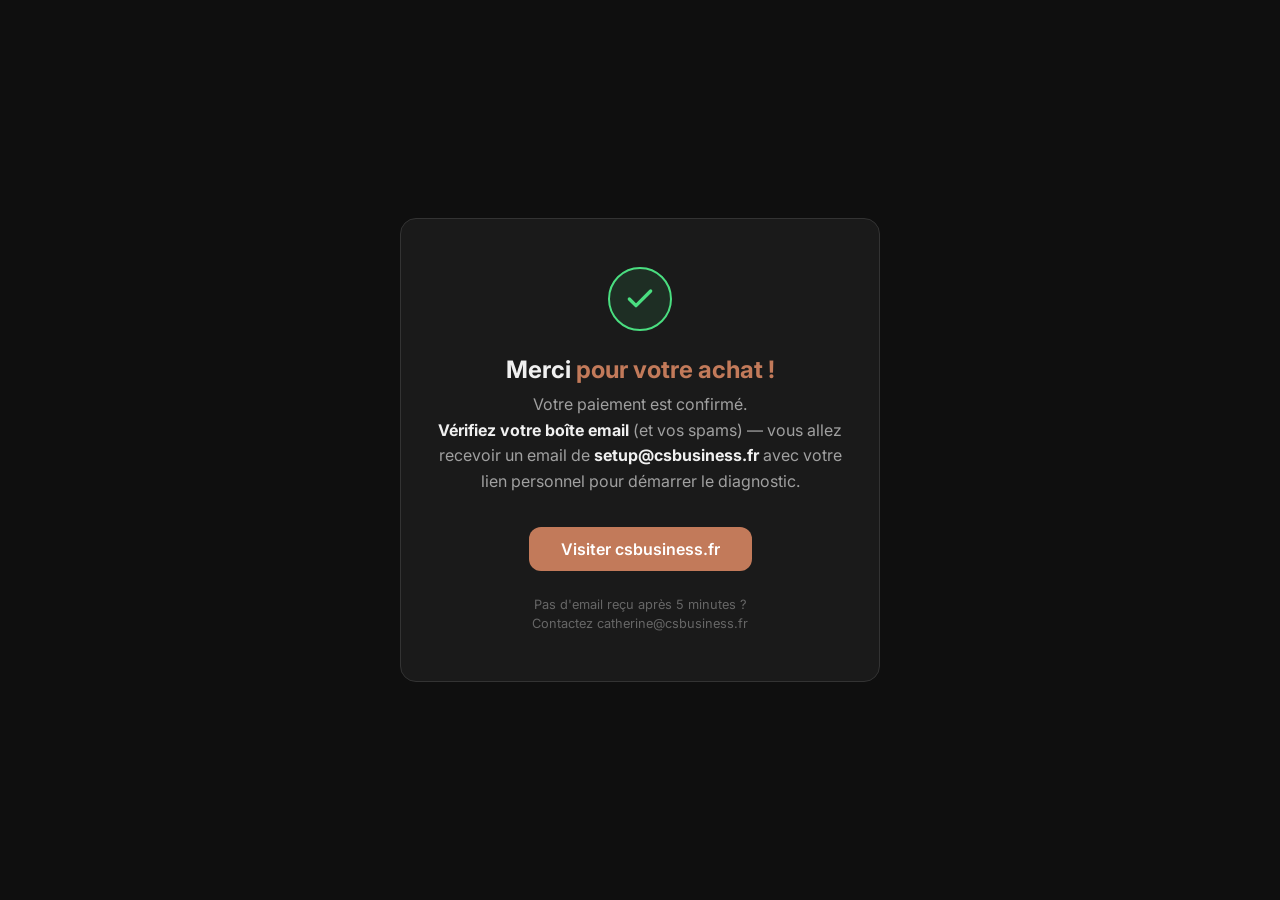
==== success.html @ c2a9206e "Landing page + Stripe checkout + page success - Landing page avec copywriting orienté douleur/ROI (6" ====
<!DOCTYPE html>
<html lang="fr">
<head>
  <meta charset="UTF-8">
  <meta name="viewport" content="width=device-width, initial-scale=1.0">
  <meta name="theme-color" content="#0f0f0f">
  <title>Paiement confirm&eacute; — CS Digital Setup</title>
  <link rel="preconnect" href="https://fonts.googleapis.com">
  <link rel="preconnect" href="https://fonts.gstatic.com" crossorigin>
  <link href="https://fonts.googleapis.com/css2?family=Inter:wght@400;500;600;700&display=swap" rel="stylesheet">
  <link rel="stylesheet" href="css/variables.css">
  <style>
    * { margin: 0; padding: 0; box-sizing: border-box; }
    body {
      background: var(--bg-dark);
      color: var(--text-primary);
      font-family: var(--font-family);
      min-height: 100vh;
      display: flex;
      align-items: center;
      justify-content: center;
      padding: 2rem;
    }
    .success-card {
      max-width: 480px;
      background: var(--bg-card);
      border: 1px solid var(--border);
      border-radius: var(--radius-xl);
      padding: 3rem 2rem;
      text-align: center;
    }
    .success-icon {
      width: 64px;
      height: 64px;
      background: var(--success-bg);
      border: 2px solid var(--success);
      border-radius: 50%;
      display: flex;
      align-items: center;
      justify-content: center;
      margin: 0 auto 1.5rem;
    }
    .success-icon svg {
      width: 32px;
      height: 32px;
      stroke: var(--success);
    }
    h1 {
      font-size: 1.5rem;
      margin-bottom: 0.5rem;
    }
    h1 span { color: var(--terracotta); }
    .success-text {
      color: var(--text-secondary);
      margin-bottom: 2rem;
      line-height: 1.6;
    }
    .success-text strong {
      color: var(--text-primary);
    }
    .success-cta {
      display: inline-block;
      background: var(--terracotta);
      color: white;
      text-decoration: none;
      padding: 0.75rem 2rem;
      border-radius: var(--radius-lg);
      font-weight: 600;
      font-size: 1rem;
      transition: background 150ms ease;
    }
    .success-cta:hover {
      background: var(--terracotta-light);
    }
    .success-note {
      color: var(--text-muted);
      font-size: 0.8rem;
      margin-top: 1.5rem;
      line-height: 1.5;
    }
  </style>
</head>
<body>
  <div class="success-card">
    <div class="success-icon">
      <svg viewBox="0 0 24 24" fill="none" stroke-width="2.5" stroke-linecap="round" stroke-linejoin="round">
        <polyline points="20 6 9 17 4 12"/>
      </svg>
    </div>
    <h1>Merci <span>pour votre achat !</span></h1>
    <p class="success-text">
      Votre paiement est confirm&eacute;.<br>
      <strong>V&eacute;rifiez votre bo&icirc;te email</strong> (et vos spams) &mdash; vous allez recevoir un email de
      <strong>setup@csbusiness.fr</strong> avec votre lien personnel pour d&eacute;marrer le diagnostic.
    </p>
    <a href="https://csbusiness.fr" class="success-cta">Visiter csbusiness.fr</a>
    <p class="success-note">
      Pas d'email re&ccedil;u apr&egrave;s 5 minutes ?<br>
      Contactez catherine@csbusiness.fr
    </p>
  </div>
</body>
</html>
---- css/variables.css ----
:root {
  /* Couleurs principales */
  --terracotta: #C27A5A;
  --terracotta-light: #d4956f;
  --terracotta-dark: #a5654a;
  --bg-dark: #0f0f0f;
  --bg-card: #1a1a1a;
  --bg-card-hover: #222222;
  --bg-input: #2a2a2a;
  --border: #333333;
  --border-light: #444444;

  /* Texte */
  --text-primary: #f0f0f0;
  --text-secondary: #a0a0a0;
  --text-muted: #666666;

  /* Statuts */
  --success: #4ade80;
  --success-bg: rgba(74, 222, 128, 0.1);
  --warning: #fbbf24;
  --warning-bg: rgba(251, 191, 36, 0.1);
  --danger: #f87171;
  --danger-bg: rgba(248, 113, 113, 0.1);
  --info: #60a5fa;
  --info-bg: rgba(96, 165, 250, 0.1);

  /* Espacements */
  --space-xs: 0.25rem;
  --space-sm: 0.5rem;
  --space-md: 1rem;
  --space-lg: 1.5rem;
  --space-xl: 2rem;
  --space-2xl: 3rem;

  /* Typographie */
  --font-family: 'Inter', -apple-system, BlinkMacSystemFont, 'Segoe UI', sans-serif;
  --font-size-xs: 0.75rem;
  --font-size-sm: 0.875rem;
  --font-size-base: 1rem;
  --font-size-lg: 1.125rem;
  --font-size-xl: 1.5rem;
  --font-size-2xl: 2rem;

  /* Bordures */
  --radius-sm: 0.375rem;
  --radius-md: 0.5rem;
  --radius-lg: 0.75rem;
  --radius-xl: 1rem;

  /* Ombres */
  --shadow-sm: 0 1px 2px rgba(0, 0, 0, 0.3);
  --shadow-md: 0 4px 6px rgba(0, 0, 0, 0.3);
  --shadow-lg: 0 10px 15px rgba(0, 0, 0, 0.4);

  /* Transitions */
  --transition-fast: 150ms ease;
  --transition-base: 250ms ease;
}
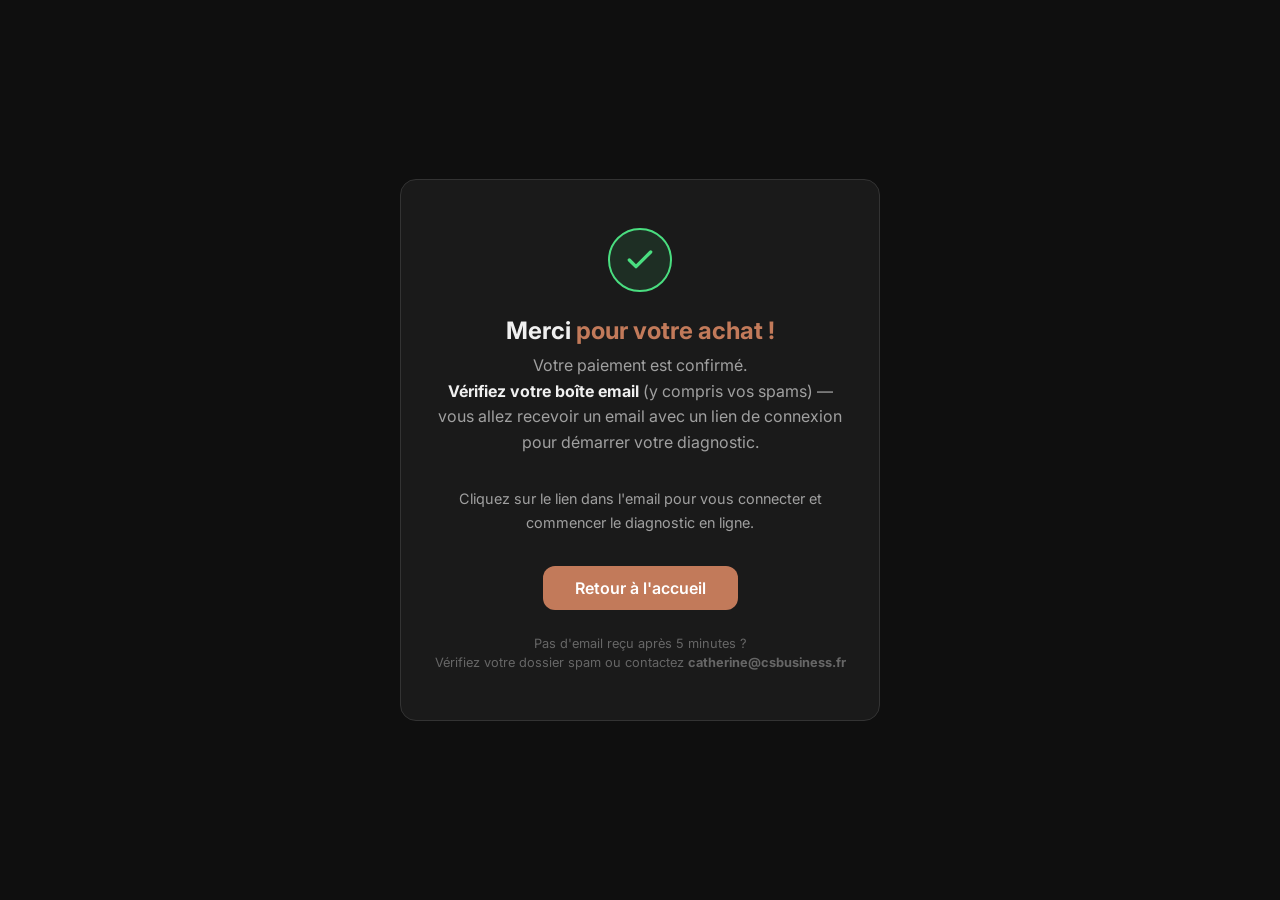
==== commit 7b4da4e1: "build(auth-stripe): Frontend JWT integration & auth callback - auth/callback.html: Magic link handle" ====
--- a/success.html
+++ b/success.html
@@ -90,13 +90,15 @@
     <h1>Merci <span>pour votre achat !</span></h1>
     <p class="success-text">
       Votre paiement est confirm&eacute;.<br>
-      <strong>V&eacute;rifiez votre bo&icirc;te email</strong> (et vos spams) &mdash; vous allez recevoir un email de
-      <strong>setup@csbusiness.fr</strong> avec votre lien personnel pour d&eacute;marrer le diagnostic.
+      <strong>V&eacute;rifiez votre bo&icirc;te email</strong> (y compris vos spams) &mdash; vous allez recevoir un email avec un lien de connexion pour d&eacute;marrer votre diagnostic.
     </p>
-    <a href="https://csbusiness.fr" class="success-cta">Visiter csbusiness.fr</a>
+    <p class="success-text" style="font-size: 0.9rem; color: var(--text-secondary);">
+      Cliquez sur le lien dans l'email pour vous connecter et commencer le diagnostic en ligne.
+    </p>
+    <a href="https://csbusiness.fr" class="success-cta">Retour &agrave; l'accueil</a>
     <p class="success-note">
       Pas d'email re&ccedil;u apr&egrave;s 5 minutes ?<br>
-      Contactez catherine@csbusiness.fr
+      V&eacute;rifiez votre dossier spam ou contactez <strong>catherine@csbusiness.fr</strong>
     </p>
   </div>
 </body>
